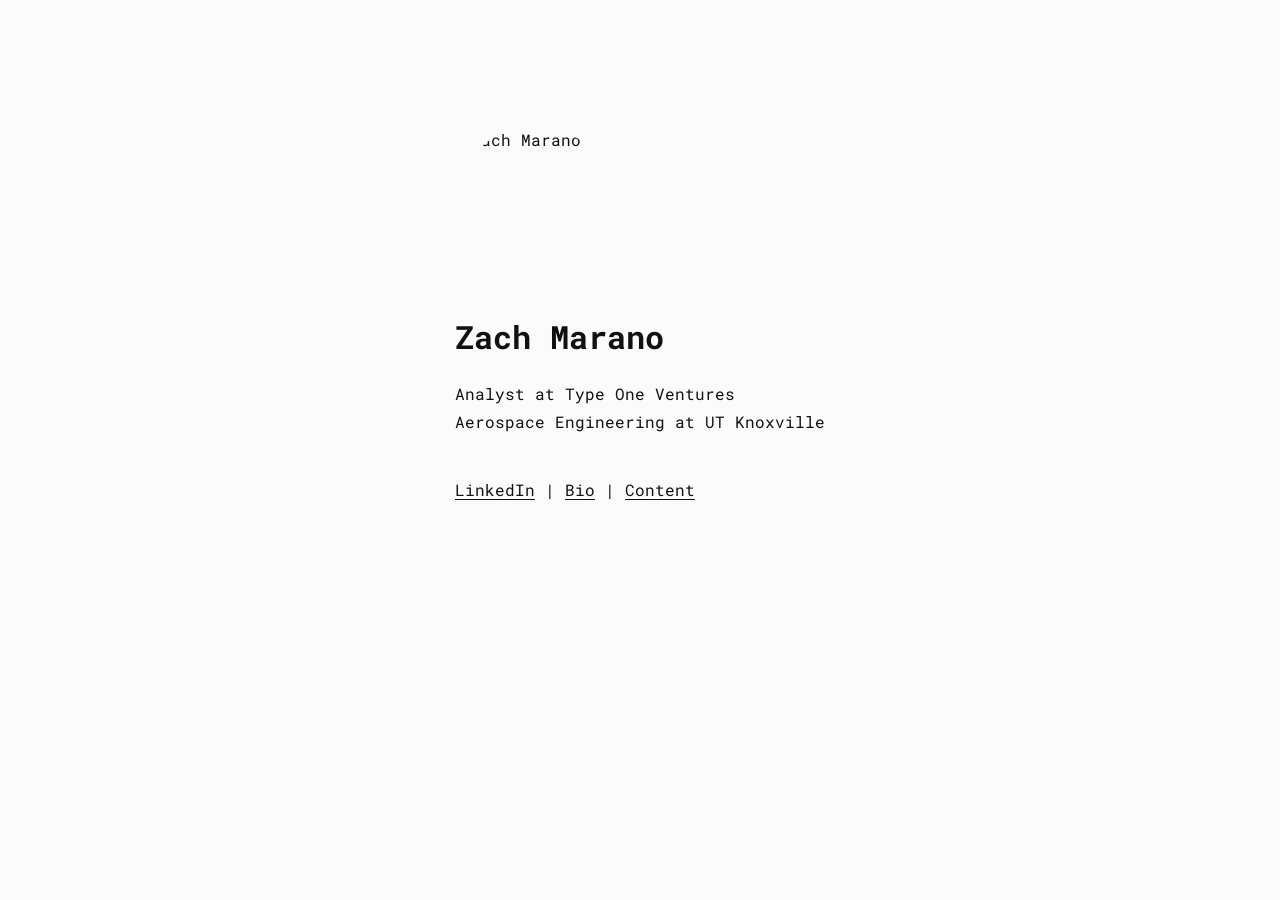
==== index.html @ d082acde "Add files via upload" ====
<!DOCTYPE html>
<html lang="en">
<head>
  <meta charset="utf-8">
  <meta name="viewport" content="width=device-width, initial-scale=1">
  <title>Zach Marano</title>
  <link rel="stylesheet" href="style.css">
</head>
<body>
  <main class="home">
    <img class="headshot" src="images/headshot.jpg" alt="Zach Marano">
    <h1>Zach Marano</h1>
    <div class="roles">
      <p>Analyst at Type One Ventures</p>
      <p>Aerospace Engineering at UT Knoxville</p>
    </div>
    <p class="links">
      <a href="https://www.linkedin.com/in/zacharymarano/" target="_blank" rel="noopener">LinkedIn</a><span class="sep">|</span><a href="bio.html">Bio</a><span class="sep">|</span><a href="content.html">Content</a>
    </p>
  </main>
</body>
</html>
---- style.css ----
@import url("https://fonts.googleapis.com/css2?family=Roboto+Mono:wght@400;500;700&display=swap");

* { box-sizing: border-box; }

body {
  margin: 0;
  background: #FBFBF9;
  color: #111;
  font-family: "Roboto Mono", ui-monospace, Menlo, Consolas, monospace;
  font-size: 16px;
  line-height: 1.75;
}

main {
  max-width: 760px;
  margin: 0 auto;
  padding: 14vh 24px 80px;
}

/* Homepage: block shrinks to its content and sits centered; text stays left-aligned */
main.home {
  max-width: none;
  width: fit-content;
}

a { color: #111; text-underline-offset: 3px; }
a:hover { color: #555; }

h1 { font-size: 2rem; font-weight: 700; margin: 0 0 24px; line-height: 1.2; }
h2 { font-size: 1rem; font-weight: 700; margin: 48px 0 12px; }

.roles p { margin: 0; }
.links { margin-top: 40px; }
.links .sep { margin: 0 10px; }

.back { display: inline-block; margin-bottom: 32px; font-size: 0.875rem; color: #555; }

ul.entries { list-style: none; padding: 0; margin: 0; }
ul.entries li { margin-bottom: 16px; }
.meta { display: block; font-size: 0.8rem; color: #666; }

.headshot { display: block; width: 160px; height: 160px; border-radius: 50%; object-fit: cover; margin-bottom: 32px; }

article p { margin: 0 0 1.3em; }
article .byline { color: #666; font-size: 0.875rem; margin-bottom: 32px; }
article table { width: 100%; border-collapse: collapse; font-size: 0.85rem; margin: 8px 0 28px; }
article th, article td { text-align: left; vertical-align: top; padding: 8px 10px; border-bottom: 1px solid #ddd; }
article th { font-weight: 700; }
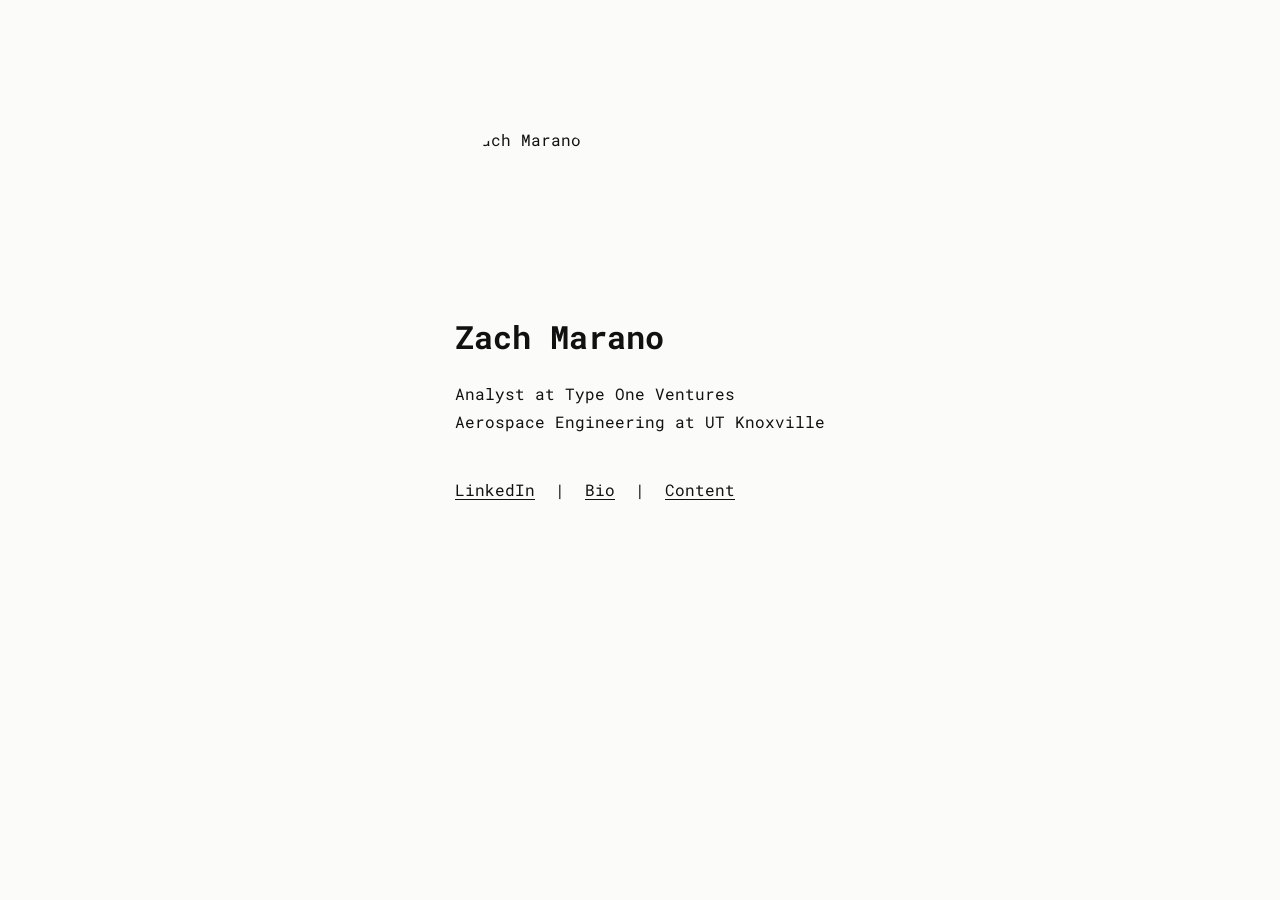
==== commit f755a410: "Improve link formatting in index.html Updated link separators for better readability." ====
--- a/index.html
+++ b/index.html
@@ -15,7 +15,7 @@
       <p>Aerospace Engineering at UT Knoxville</p>
     </div>
     <p class="links">
-      <a href="https://www.linkedin.com/in/zacharymarano/" target="_blank" rel="noopener">LinkedIn</a><span class="sep">|</span><a href="bio.html">Bio</a><span class="sep">|</span><a href="content.html">Content</a>
+      <a href="https://www.linkedin.com/in/zacharymarano/" target="_blank" rel="noopener">LinkedIn</a><span class="sep"> | </span><a href="bio.html">Bio</a><span class="sep"> | </span><a href="content.html">Content</a>
     </p>
   </main>
 </body>
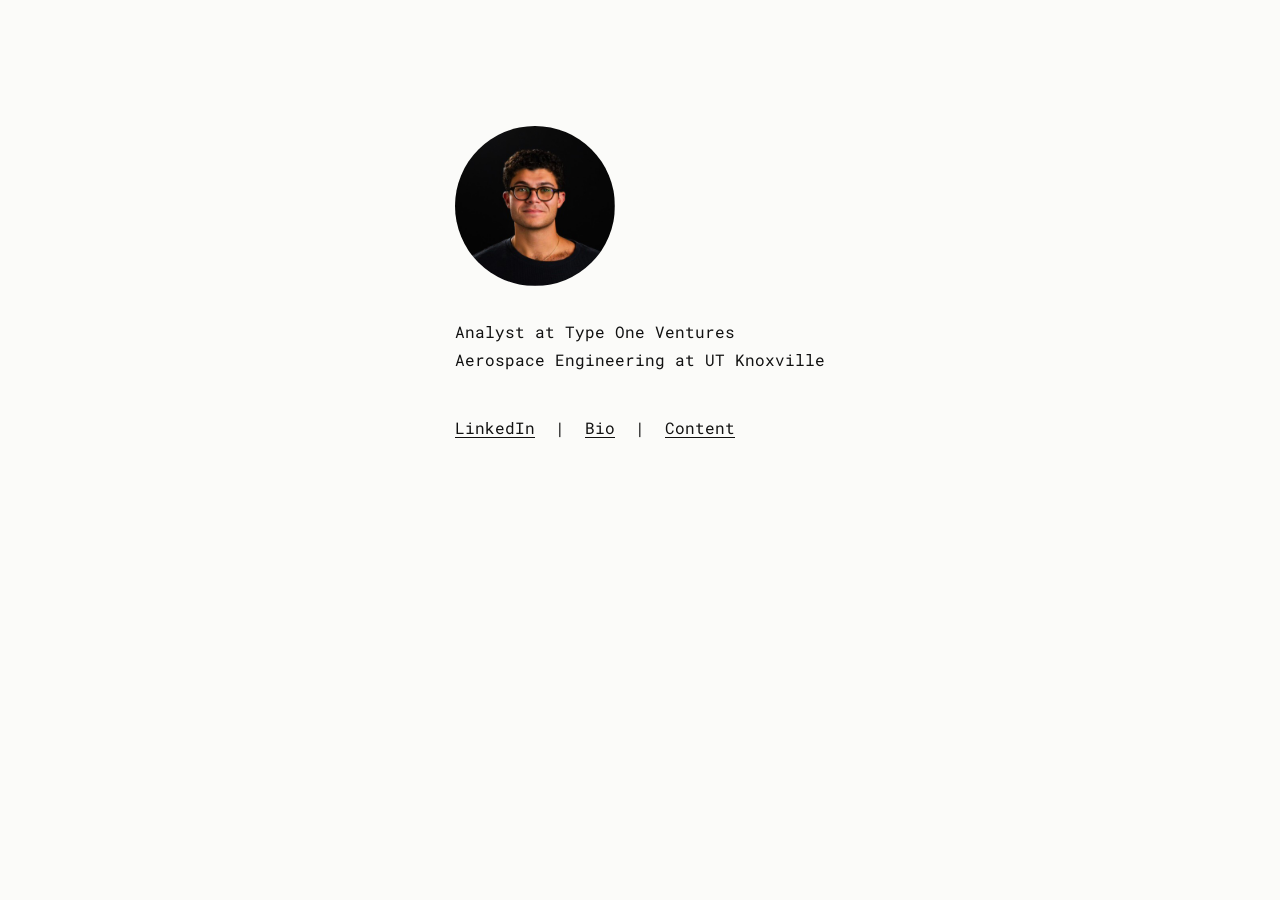
==== commit a361237e: "Remove name from heading in index.html Removed the name 'Zach Marano' from the heading." ====
--- a/index.html
+++ b/index.html
@@ -3,13 +3,13 @@
 <head>
   <meta charset="utf-8">
   <meta name="viewport" content="width=device-width, initial-scale=1">
-  <title>Zach Marano</title>
+  <title></title>
   <link rel="stylesheet" href="style.css">
 </head>
 <body>
   <main class="home">
     <img class="headshot" src="images/headshot.jpg" alt="Zach Marano">
-    <h1>Zach Marano</h1>
+    <h1></h1>
     <div class="roles">
       <p>Analyst at Type One Ventures</p>
       <p>Aerospace Engineering at UT Knoxville</p>
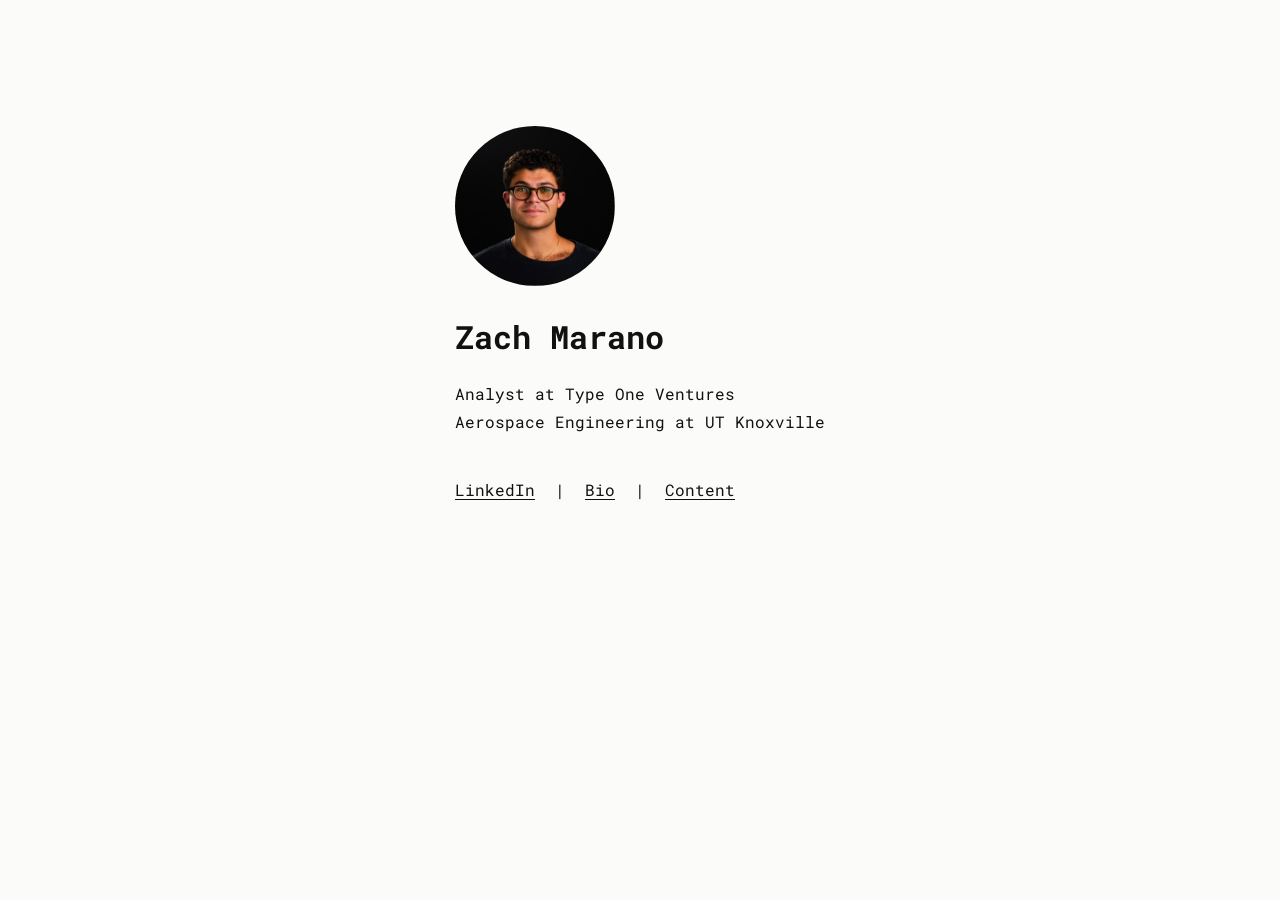
==== commit 523e2335: "Add name to the header in index.html" ====
--- a/index.html
+++ b/index.html
@@ -9,7 +9,7 @@
 <body>
   <main class="home">
     <img class="headshot" src="images/headshot.jpg" alt="Zach Marano">
-    <h1></h1>
+    <h1>Zach Marano</h1>
     <div class="roles">
       <p>Analyst at Type One Ventures</p>
       <p>Aerospace Engineering at UT Knoxville</p>
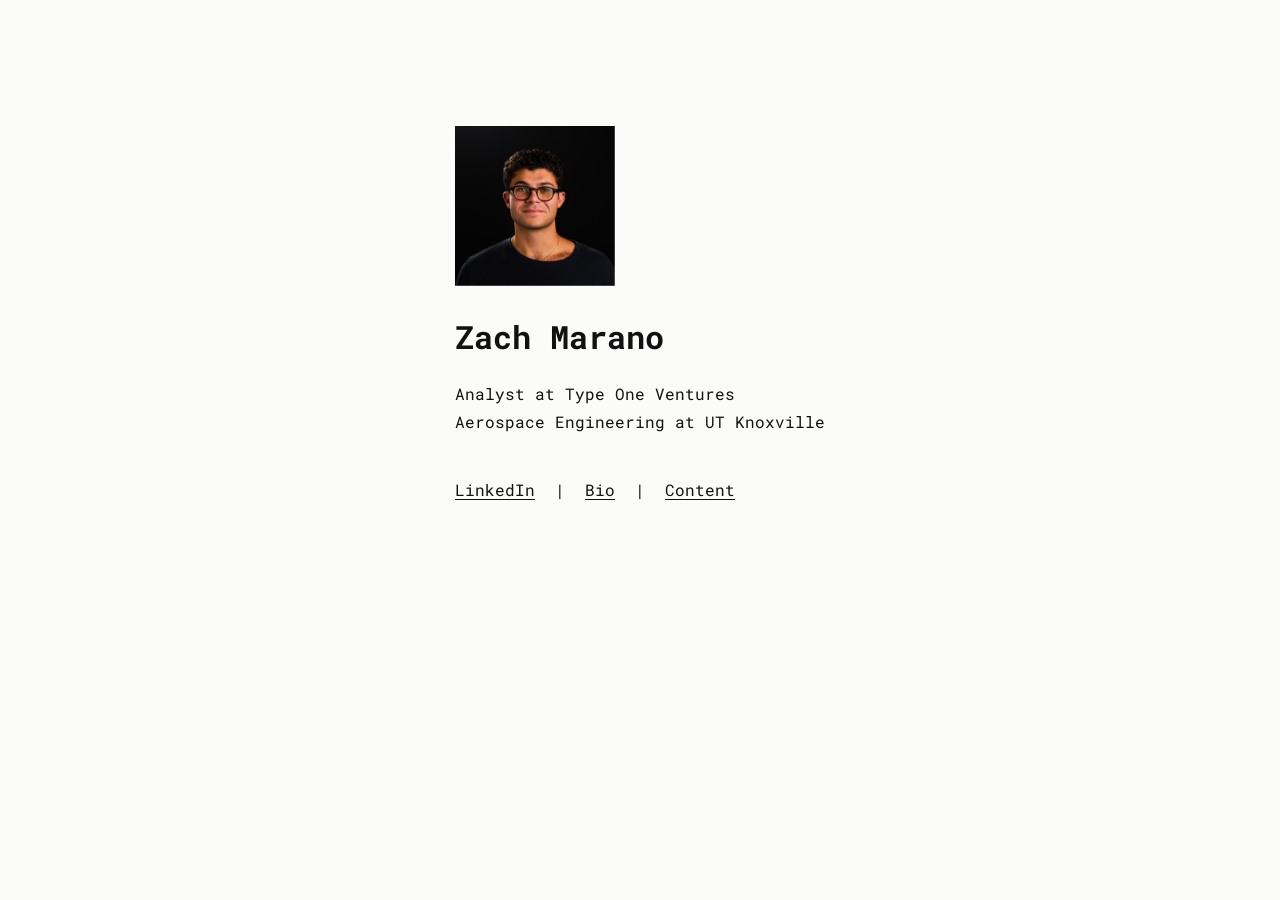
==== commit 846d8b54: "Add versioning to stylesheet link in index.html" ====
--- a/index.html
+++ b/index.html
@@ -4,7 +4,7 @@
   <meta charset="utf-8">
   <meta name="viewport" content="width=device-width, initial-scale=1">
   <title></title>
-  <link rel="stylesheet" href="style.css">
+  <link rel="stylesheet" href="style.css?v=2">
 </head>
 <body>
   <main class="home">
--- a/style.css
+++ b/style.css
@@ -39,7 +39,7 @@
 ul.entries li { margin-bottom: 16px; }
 .meta { display: block; font-size: 0.8rem; color: #666; }
 
-.headshot { display: block; width: 160px; height: 160px; border-radius: 50%; object-fit: cover; margin-bottom: 32px; }
+.headshot { display: block; width: 160px; height: 160px; object-fit: cover; margin-bottom: 32px; }
 
 article p { margin: 0 0 1.3em; }
 article .byline { color: #666; font-size: 0.875rem; margin-bottom: 32px; }
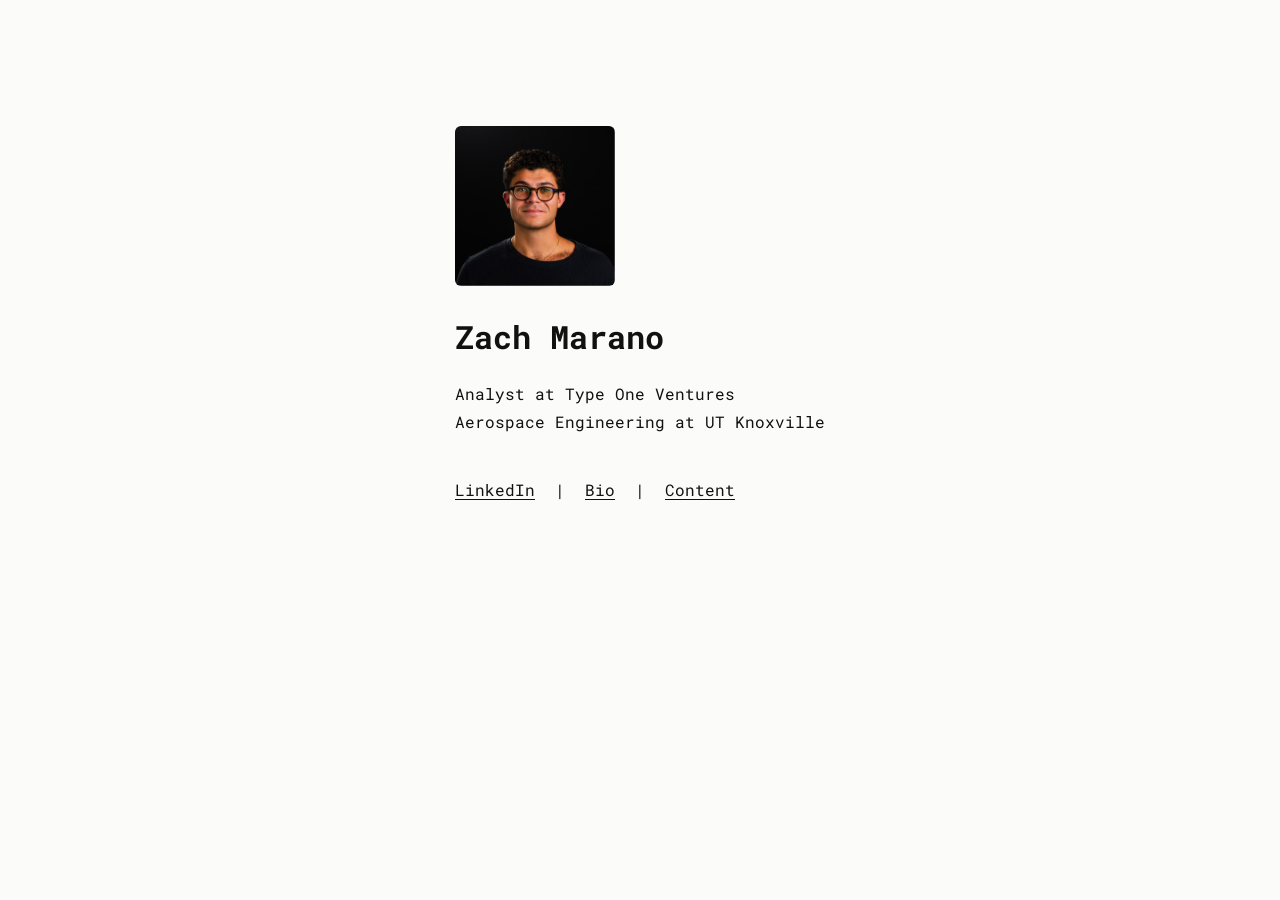
==== commit 91157697: "Change stylesheet version to v3 Updated the stylesheet version in the HTML file." ====
--- a/index.html
+++ b/index.html
@@ -4,7 +4,7 @@
   <meta charset="utf-8">
   <meta name="viewport" content="width=device-width, initial-scale=1">
   <title></title>
-  <link rel="stylesheet" href="style.css?v=2">
+  <link rel="stylesheet" href="style.css?v=3">
 </head>
 <body>
   <main class="home">
--- a/style.css
+++ b/style.css
@@ -39,7 +39,7 @@
 ul.entries li { margin-bottom: 16px; }
 .meta { display: block; font-size: 0.8rem; color: #666; }
 
-.headshot { display: block; width: 160px; height: 160px; object-fit: cover; margin-bottom: 32px; }
+.headshot { display: block; width: 160px; height: 160px; border-radius: 6px; object-fit: cover; margin-bottom: 32px; }
 
 article p { margin: 0 0 1.3em; }
 article .byline { color: #666; font-size: 0.875rem; margin-bottom: 32px; }
